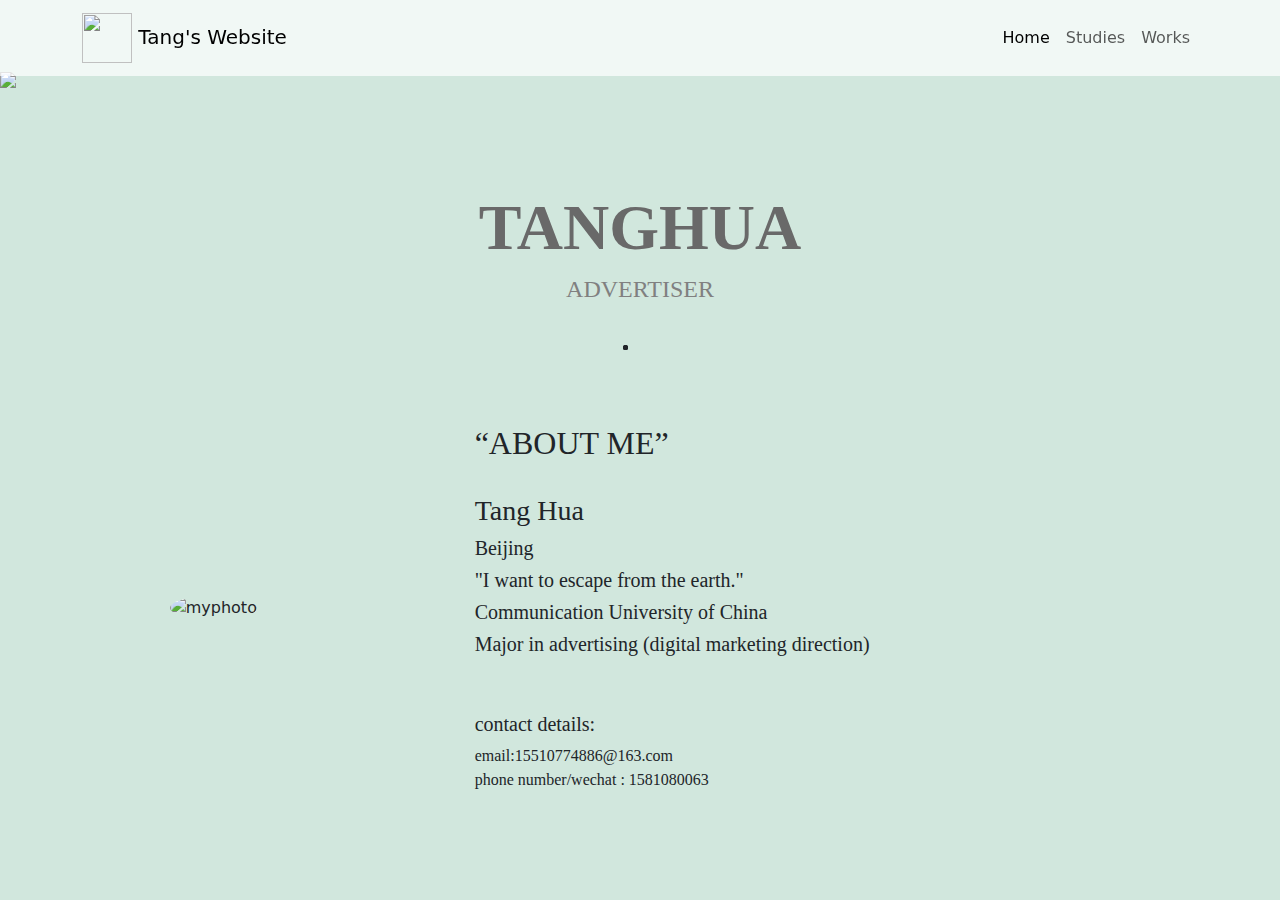
==== myWebsite.html @ 077070a2 "Add files via upload" ====
<!doctype html>
<html lang="en">
  <head>
    <meta charset="utf-8">
    <meta name="viewport" content="width=device-width, initial-scale=1">
    <title>MyWebsite</title>
    <script src="https://cdn.jsdelivr.net/npm/bootstrap@5.3.3/dist/js/bootstrap.bundle.min.js" integrity="sha384-YvpcrYf0tY3lHB60NNkmXc5s9fDVZLESaAA55NDzOxhy9GkcIdslK1eN7N6jIeHz" crossorigin="anonymous"></script>
    <link href="https://cdn.jsdelivr.net/npm/bootstrap@5.3.3/dist/css/bootstrap.min.css" rel="stylesheet" integrity="sha384-QWTKZyjpPEjISv5WaRU9OFeRpok6YctnYmDr5pNlyT2bRjXh0JMhjY6hW+ALEwIH" crossorigin="anonymous">
    <link rel="stylesheet" href="indexstyle.css">
  </head>
  <body>
    <!-- navbar -->
    <nav class="navbar navbar-expand-lg fixed-top">
      <div class="container">
        <a class="navbar-brand" href="#">
          <img src="img/logo.png" height="50" width="50">
          Tang's Website
        </a>
        <button class="navbar-toggler" type="button" data-bs-toggle="collapse" data-bs-target="#navbarNavAltMarkup" aria-controls="navbarNavAltMarkup" aria-expanded="false" aria-label="Toggle navigation">
          <span class="navbar-toggler-icon"></span>
        </button>
        <div class="collapse navbar-collapse" id="navbarNavAltMarkup">
          <div class="navbar-nav ms-auto">
            <a class="nav-link active" aria-current="page" href="myWebsite.html">Home</a>
            <a class="nav-link" aria-current="page" href="studies.html">Studies</a>
            <a class="nav-link" aria-current="page" href="works.html">Works</a>
          </div>
        </div>
      </div>
    </nav>
    <!-- firstpage -->
    <br>
    <br>
    <br>
    <div id="slides" class="carousel slide" data-ride="carousel">
      <ul class="carousel-indicators">
        <li data-target="#slides" data-slide-to="0" class="active"></li>
        <li data-target="#slides" data-slide-to="1"></li>
        <li data-target="#slides" data-slide-to="2"></li>
      </ul>
      <div class="carousel-inner">
        <div class="carousel-item active">
            <img src="img/firstpage.png" class="full-width-img">
        </div>
     </div>
     <br>
     <br>
     <br>
     <br>
     <br>
     <br>
     <br>
     <br>
     <br>
     <br>
     <br>
     <br>
     <div class="carousel-caption">
       <h1 class="display-3">TANGHUA</h1>
        <h4>ADVERTISER</h4>
        <br>
      </div>
    </div>
    <!-- introduction -->
    <div class="container-fluid">
      <div class="row jumbotron">
        <div class="col-xs-12 col-sm-12 col-md-4 col-lg-4 col-xl-4 d-flex justify-content-center align-items-center">
          <img src="img/profile.jpg" alt="myphoto" class="img-fluid rounded-circle" style="max-width: 80%; height: auto; padding: 10px;" />
        </div>
        <div class="col-xs-12 col-sm-12 col-md-8 col-lg-8 col-xl-8 text-grey align-self-center p-5" >
          <h2> “ABOUT ME”</h2>
          <br>
          <h3>Tang Hua</h3>
          <h5>Beijing</h5>
          <h5>"I want to escape from the earth."</h5>
          <h5>Communication University of China</h5>
          <h5>Major in advertising (digital marketing direction)</h5>
          <br>
          <br>
          <h5>contact details:</h5>
          <h7>email:15510774886@163.com</h7>
          <br>
          <h7>phone number/wechat : 1581080063 </h7>
      </div>
    </div>
    </div>
  </body>
</html>
---- indexstyle.css ----
.full-width-img {
  width: 100%;
  height: auto;
}
.navbar {
  background-color: rgba(255, 255, 255, 0.7);
}
body{
  background-color: rgb(209,231,221);
}
.carousel-caption h1{
  color: #696969;
  font-weight: bold;
  font-family: 'Georgia';
}
.carousel-caption h4 {
  color: grey;
  font-family: 'Georgia';
}
div.col-xs-12 h2,
div.col-xs-12 h3,
div.col-xs-12 h5,
div.col-xs-12 h7 {
  font-family: 'Georgia';
}
.title{
  font-weight: bold;
  font-family: 'STXingkai';
}
.card {
  max-width: 370px;
  margin: 0 auto;
}
.flex-container {
            display: flex;
            align-items: center;
        }
.flex-container h2 {
            padding-left: 50px;
            margin: 0;
        }
.flex-container h5 {
  margin-top:12px;
}
#carouselExampleDark {
    max-width: 80%;
    margin: 0 auto;
}
.carousel-inner{
  margin: 0 auto;
}
.carousel-item.active img {
    display: block;
    margin: 0 auto;
}
.custom-card {
    background-color: #40594A;
    border: none;
    color: #DDDDDD;
}
.pictitle{
  max-width: 35%;
  height:auto;
  padding-left: 50px;
}
.col-md-4 {
  display: flex;
  align-items: center;
  justify-content: center;
}
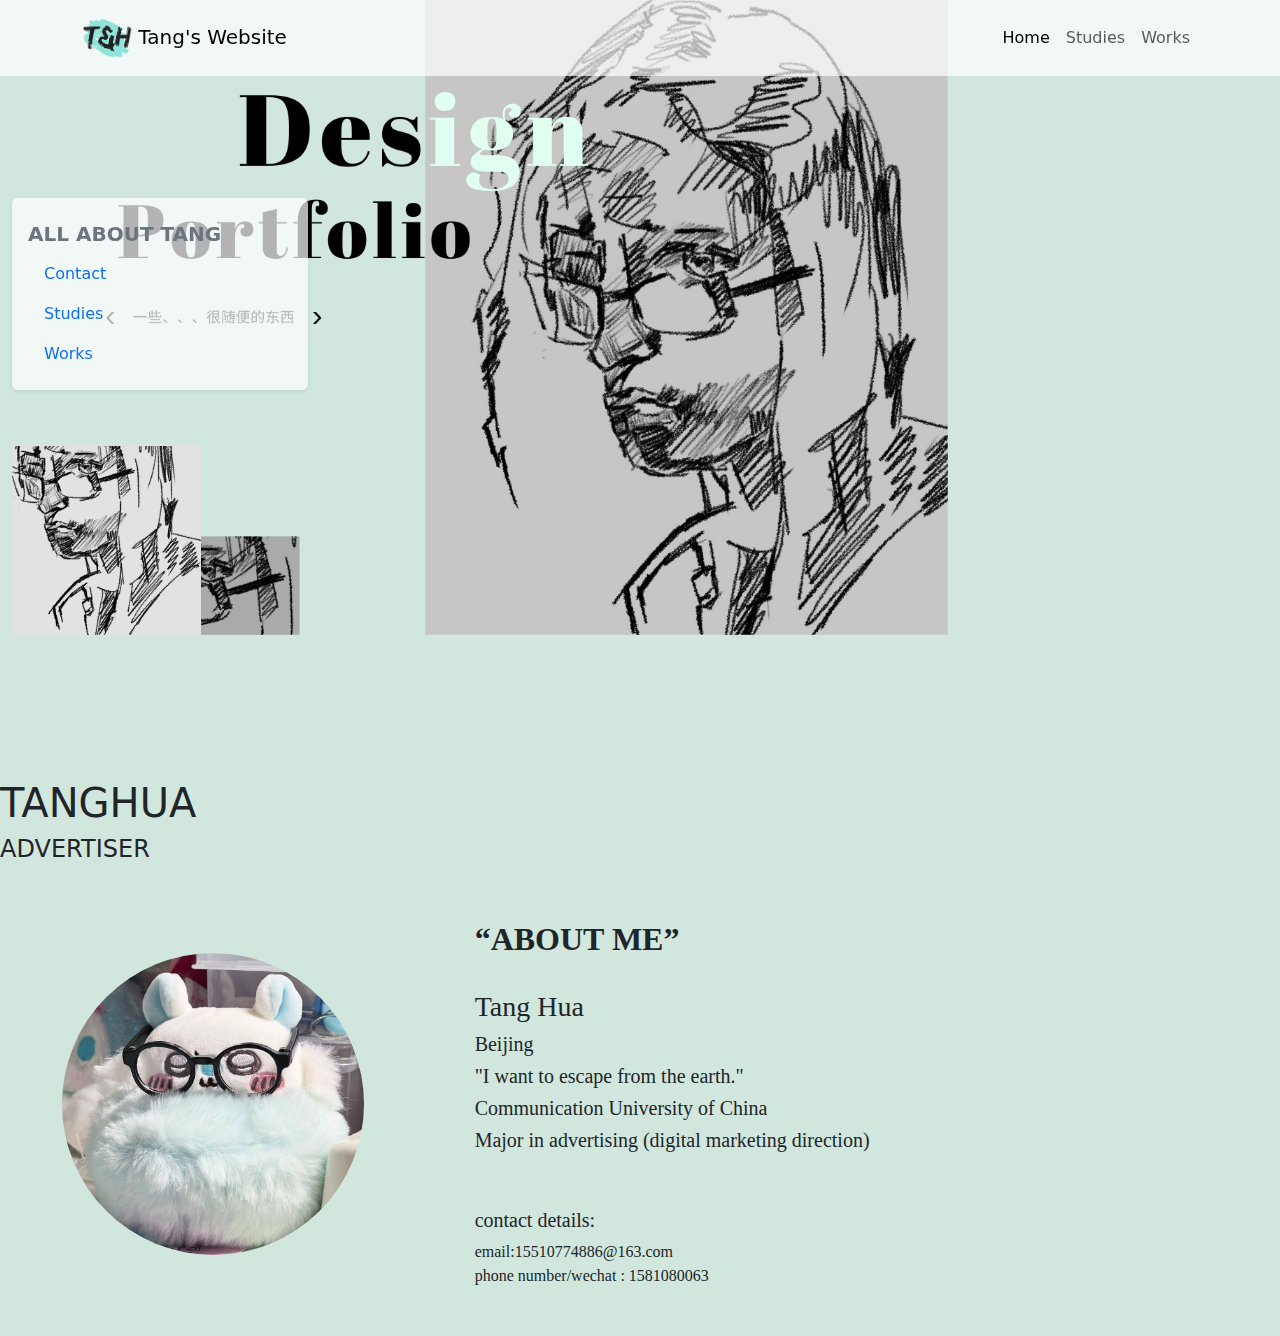
==== commit 834e4541: "Add files via upload" ====
--- a/myWebsite.html
+++ b/myWebsite.html
@@ -7,6 +7,18 @@
     <script src="https://cdn.jsdelivr.net/npm/bootstrap@5.3.3/dist/js/bootstrap.bundle.min.js" integrity="sha384-YvpcrYf0tY3lHB60NNkmXc5s9fDVZLESaAA55NDzOxhy9GkcIdslK1eN7N6jIeHz" crossorigin="anonymous"></script>
     <link href="https://cdn.jsdelivr.net/npm/bootstrap@5.3.3/dist/css/bootstrap.min.css" rel="stylesheet" integrity="sha384-QWTKZyjpPEjISv5WaRU9OFeRpok6YctnYmDr5pNlyT2bRjXh0JMhjY6hW+ALEwIH" crossorigin="anonymous">
     <link rel="stylesheet" href="indexstyle.css">
+    <script type="text/javascript">
+    function scrollToContent(elementId) {
+    const content = document.getElementById(elementId);
+    const offset = 100;
+    const topPos = content.offsetTop - offset;
+    window.scrollTo({
+        top: topPos,
+        behavior: 'smooth'
+      });
+    }
+    </script>
+
   </head>
   <body>
     <!-- navbar -->
@@ -29,38 +41,39 @@
       </div>
     </nav>
     <!-- firstpage -->
+    <div class="container-fluid">
+      <div class="row align-items-center">
+          <!-- firstpage image -->
+          <div class="col-md-9">
+            <div>
+                <img src="img/firstpage.png" class="full-width-img">
+            </div>
+        </div>
+        <!-- navbar on the right -->
+          <div class="col-md-3 d-none d-md-block position-fixed" id="navright">
+            <div class="nav flex-column" role="tablist" aria-orientation="vertical">
+              <nav id="navbar-example3" class="navbar navbar-light flex-column shadow-sm p-3 mb-5 rounded align-items-stretch p-3">
+                  <a class="navbar-brand link-secondary" href="#"><strong>ALL ABOUT TANG</strong></a>
+                  <nav class="nav nav-pills flex-column">
+                    <a id="nav-button" class="nav-link" onclick="scrollToContent('introduction')">Contact</a>
+                    <a id="nav-button" class="nav-link" href="studies.html" role="tab">Studies</a>
+                    <a id="nav-button" class="nav-link" href="works.html" role="tab">Works</a>
+                  </nav>
+              </nav>
+            </div>
+          </div>
+      </div>
+    </div>
     <br>
     <br>
     <br>
-    <div id="slides" class="carousel slide" data-ride="carousel">
-      <ul class="carousel-indicators">
-        <li data-target="#slides" data-slide-to="0" class="active"></li>
-        <li data-target="#slides" data-slide-to="1"></li>
-        <li data-target="#slides" data-slide-to="2"></li>
-      </ul>
-      <div class="carousel-inner">
-        <div class="carousel-item active">
-            <img src="img/firstpage.png" class="full-width-img">
-        </div>
-     </div>
-     <br>
-     <br>
-     <br>
-     <br>
-     <br>
-     <br>
-     <br>
-     <br>
-     <br>
-     <br>
-     <br>
-     <br>
-     <div class="carousel-caption">
-       <h1 class="display-3">TANGHUA</h1>
-        <h4>ADVERTISER</h4>
-        <br>
-      </div>
-    </div>
+    <br>
+    <br>
+    <br>
+    <div class="image-caption" id="introduction">
+      <h1>TANGHUA</h1>
+      <h4>ADVERTISER</h4>
+   </div>
     <!-- introduction -->
     <div class="container-fluid">
       <div class="row jumbotron">
@@ -68,7 +81,7 @@
           <img src="img/profile.jpg" alt="myphoto" class="img-fluid rounded-circle" style="max-width: 80%; height: auto; padding: 10px;" />
         </div>
         <div class="col-xs-12 col-sm-12 col-md-8 col-lg-8 col-xl-8 text-grey align-self-center p-5" >
-          <h2> “ABOUT ME”</h2>
+          <h2 style="font-weight:bold;"> “ABOUT ME”</h2>
           <br>
           <h3>Tang Hua</h3>
           <h5>Beijing</h5>
